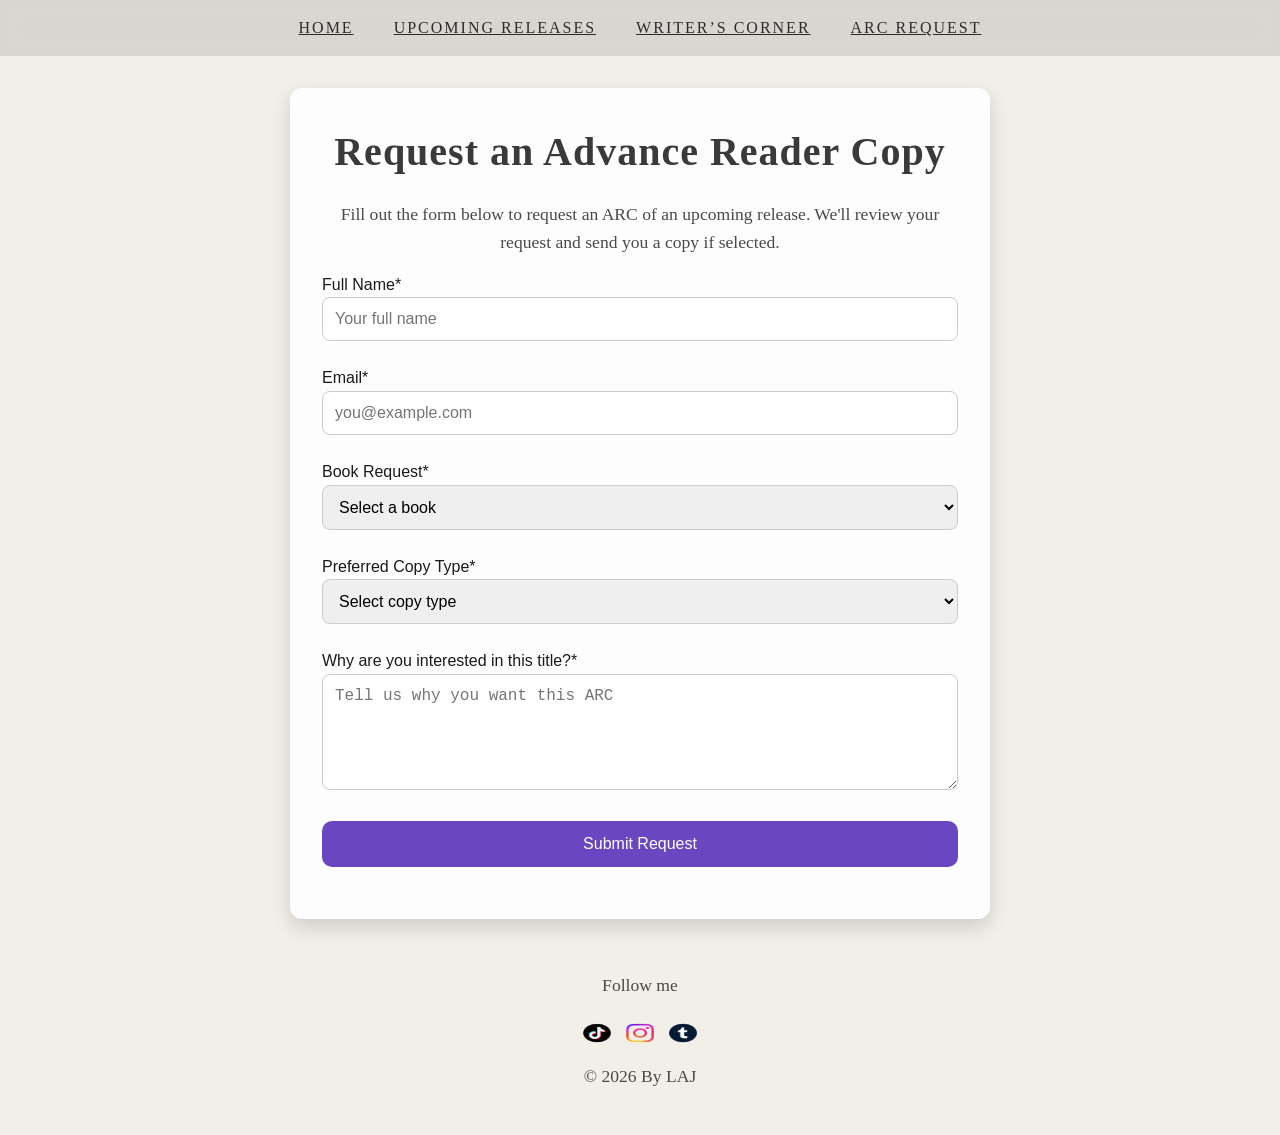
==== arc.html @ 68cc37be "Add files via upload" ====
<!DOCTYPE html>
<html lang="en">
<head>
  <meta charset="UTF-8">
  <meta name="description" content="ARC Request - By LAJ">
  <meta name="keywords" content="LAJ, author, ARC, book request">
  <meta name="viewport" content="width=device-width, initial-scale=1.0">
  <title>By LAJ | ARC Request</title>
  <link rel="stylesheet" href="style.css">
</head>
<body>

<header>
  <nav>
    <ul>
      <li><a href="index.html">Home</a></li>
      <li><a href="upcoming.html">Upcoming Releases</a></li>
      <li><a href="writers-corner.html">Writer’s Corner</a></li>
      <li><a href="arc.html">ARC Request</a></li>
    </ul>
  </nav>
</header>

<main>
  <section class="arc-card fade-in">
    <h2 class="center">Request an Advance Reader Copy</h2>
    <p class="center">Fill out the form below to request an ARC of an upcoming release. We'll review your request and send you a copy if selected.</p>

    <form id="arcRequestForm">
      <label for="name">Full Name<span class="required">*</span></label>
      <input type="text" id="name" name="name" placeholder="Your full name" required>

      <label for="email">Email<span class="required">*</span></label>
      <input type="email" id="email" name="email" placeholder="you@example.com" required>

      <label for="book">Book Request<span class="required">*</span></label>
      <select id="book" name="book" required>
        <option value="" disabled selected>Select a book</option>
        <option value="book1">M(us)e</option>
        <option value="book2">Shameless</option>
        <option value="book3">Primal</option>
      </select>

      <label for="copyType">Preferred Copy Type<span class="required">*</span></label>
      <select id="copyType" name="copyType" required>
        <option value="" disabled selected>Select copy type</option>
        <option value="ebook">Ebook</option>
        <option value="paperback">Paperback</option>
      </select>

      <label for="interest">Why are you interested in this title?<span class="required">*</span></label>
      <textarea id="interest" name="interest" rows="5" placeholder="Tell us why you want this ARC" required></textarea>

      <button type="submit">Submit Request</button>
    </form>

    <p id="formMessage"></p>
  </section>
</main>

<footer class="fade-in">
  <p>Follow me</p>
  <div class="social-icons">
    <a href="https://www.tiktok.com/@bylaj" target="_blank"><img src="2.png" alt="TikTok"></a>
    <a href="https://www.instagram.com/_bylaj" target="_blank"><img src="3.png" alt="Instagram"></a>
    <a href="https://www.tumblr.com/bylaj" target="_blank"><img src="4.png" alt="Tumblr"></a>
  </div>
  <p>© 2026 By LAJ</p>
</footer>

<script src="script.js"></script>
</body>
</html>
---- style.css ----
:root {
  --ink: #1a1a1a;
  --paper: #f2efe9;
  --aged-paper: #e6d7bf;
  --soft-shadow: rgba(0,0,0,0.08);
  --deep-shadow: rgba(0,0,0,0.15);
  --heritage-gold: #b89b5e;
}

* { margin: 0; padding: 0; box-sizing: border-box; }
html { scroll-behavior: smooth; }

body {
  font-family: "Georgia", serif;
  background: var(--paper);
  color: var(--ink);
  line-height: 1.6;
}

/* -------------------------
   NAVIGATION
--------------------------*/
header { position: sticky; top: 0; z-index: 100; }

nav ul {
  display: flex;
  justify-content: center;
  list-style: none;
  background: rgba(0,0,0,0.1);
  padding: 15px;
  backdrop-filter: blur(8px);
}

nav a {
  font-family: "Times New Roman", serif;
  text-transform: uppercase;
  letter-spacing: 2px;
  font-weight: 400;
  color: rgba(0,0,0,0.8);
  position: relative;
  margin: 0 20px;
  transition: all 0.3s ease;
}

nav a::after {
  content: "";
  position: absolute;
  bottom: -5px;
  left: 50%;
  width: 0;
  height: 6px;
  background: rgba(0,0,0,0.15);
  box-shadow: 0 0 15px rgba(0,0,0,0.25);
  transition: width 0.4s ease, left 0.4s ease;
  border-radius: 3px;
}

nav a:hover::after {
  width: 100%;
  left: 0;
}

/* -------------------------
   HERO / INTRO VIDEOS
--------------------------*/
.intro-video, .hero-video { position: relative; height: 100vh; overflow: hidden; }

.intro-video video, .hero-video video {
  width: 100%;
  height: 100%;
  object-fit: cover;
}

.intro-overlay, .hero-overlay {
  position: absolute;
  inset: 0;
  display: flex;
  flex-direction: column;
  justify-content: center;
  align-items: center;
  text-align: center;
}

.intro-overlay { color: white; background: rgba(0,0,0,0.3); }
.hero-overlay { background: rgba(0,0,0,0.35); }

.intro-overlay h1, .hero-overlay h1 {
  font-family: 'Dancing Script', cursive;
  font-size: 4rem;
  letter-spacing: 3px;
  margin-bottom: 10px;
  color: white;
}

.intro-overlay p, .tagline {
  font-family: "Georgia", serif;
  font-size: 1.2rem;
  color: white;
  font-weight: 400;
  opacity: 0.9;
}

/* -------------------------
   SECTION HEADERS
--------------------------*/
h2, .writers-title {
  font-family: 'Dancing Script', cursive;
  font-size: 2.5rem;
  color: #3a3a3a;
  letter-spacing: 1px;
  margin-bottom: 12px;
}

p, .writers-subtitle {
  font-family: "Georgia", serif;
  font-size: 1.1rem;
  color: #4a4a4a;
  line-height: 1.6;
  margin-bottom: 20px;
}

/* -------------------------
   ABOUT / FLOATING ART GALLERY
--------------------------*/
.about {
  display: flex;
  justify-content: center;
  align-items: center;
  gap: 80px;
  margin: 120px auto;
  padding: 0 60px;
  max-width: 1200px;
}

.about img {
  width: 280px;
  flex-shrink: 0;
  filter: grayscale(10%) contrast(1.05);
  box-shadow: 0 40px 100px rgba(0,0,0,0.35);
}

.about-text { max-width: 650px; }

/* -------------------------
   FEATURED BOOKS / GRID
--------------------------*/
.section-card.slide-up {
  background: none;
  padding: 60px 20px;
  margin: 100px auto 120px;
}

.section-card.slide-up h2 {
  text-align: center;
  font-family: 'Great Vibes', cursive;
  font-size: 3.2rem;
  margin-bottom: 50px;
}

.book-grid {
  display: flex;
  justify-content: center;
  flex-wrap: wrap;
  gap: 50px;
}

.book {
  width: 220px; height: 330px;
  overflow: hidden;
  cursor: pointer;
  box-shadow: 0 50px 120px rgba(0,0,0,0.4);
  transition: transform 0.6s ease, box-shadow 0.6s ease;
}

.book img {
  width: 100%;
  height: 100%;
  object-fit: cover;
}

.book:hover {
  transform: translateY(-25px) scale(1.07);
  box-shadow: 0 70px 150px rgba(0,0,0,0.6);
}

/* -------------------------
   UPCOMING RELEASES TABLE
--------------------------*/
#upcoming-table {
  width: 85%;
  max-width: 1000px;
  margin: 40px auto;
  border-collapse: collapse;
}

#upcoming-table th, #upcoming-table td {
  padding: 25px 15px;
  text-align: center;
  vertical-align: top;
}

#upcoming-table th {
  font-family: "Times New Roman", serif;
  text-transform: uppercase;
  letter-spacing: 2px;
  font-weight: 500;
  font-size: 0.95rem;
  color: #3a3a3a;
  border-bottom: 1px solid rgba(0,0,0,0.15);
}

#upcoming-table th:first-child, #upcoming-table td:first-child { width: 40%; }

.title-cell {
  display: flex;
  flex-direction: column;
  align-items: center;
  gap: 15px;
}

.cover-wrapper img {
  width: 200px;
  height: auto;
  object-fit: cover;
  box-shadow: 0 40px 100px rgba(0,0,0,0.35);
  transition: transform 0.6s ease, box-shadow 0.6s ease;
}

.cover-wrapper img:hover {
  transform: translateY(-15px) scale(1.05);
  box-shadow: 0 60px 140px rgba(0,0,0,0.5);
}

.book-title {
  font-family: 'Dancing Script', cursive;
  font-size: 1.4rem;
  color: #3a3a3a;
}

/* -------------------------
   ARC FORM PAGE
--------------------------*/
.arc-card {
  max-width: 700px;
  margin: 2rem auto;
  padding: 2rem;
  background-color: #fdfdfd;
  border-radius: 12px;
  box-shadow: 0 8px 20px rgba(0,0,0,0.15);
  font-family: 'Helvetica', sans-serif;
}

.arc-card h2.center, .arc-card p.center { text-align: center; margin-bottom: 1rem; }

#arcRequestForm input, #arcRequestForm select, #arcRequestForm textarea {
  width: 100%;
  padding: 0.75rem;
  margin-bottom: 1.5rem;
  border: 1px solid #ccc;
  border-radius: 8px;
  font-size: 1rem;
}

#arcRequestForm button {
  width: 100%;
  padding: 0.85rem;
  background-color: #6b46c1;
  color: white;
  border: none;
  border-radius: 10px;
  font-size: 1rem;
  cursor: pointer;
  transition: background 0.3s ease;
}

#arcRequestForm button:hover { background-color: #553c9a; }

/* -------------------------
   WRITER'S CORNER GRID & LIGHTBOX
--------------------------*/
.writers-page .blog-grid {
  display: grid;
  grid-template-columns: repeat(3,1fr);
  gap: 40px;
  max-width: 1200px;
  width: 95%;
  margin: 0 auto 100px;
}

.writers-page .blog-post {
  background: rgba(255,255,255,0.96);
  padding: 20px;
  border-radius: 8px;
  box-shadow: 0 25px 60px rgba(0,0,0,0.08);
  transition: transform 0.4s ease, box-shadow 0.4s ease;
}

.writers-page .blog-post:hover {
  transform: translateY(-5px);
  box-shadow: 0 35px 80px rgba(0,0,0,0.15);
}

.writers-page .post-image-wrapper img {
  width: 100%;
  height: auto;
  object-fit: cover;
  border-radius: 6px;
  margin-bottom: 15px;
  transition: transform 0.3s ease;
}

.writers-page .blog-post:hover .post-image-wrapper img {
  transform: scale(1.03);
}

.writers-page .blog-post h3 {
  font-family: 'Dancing Script', cursive;
  font-size: 1.4rem;
  margin-bottom: 10px;
}

.writers-page .blog-post p {
  font-size: 0.95rem;
  line-height: 1.6;
  margin-bottom: 10px;
}

.writers-page .short-post { cursor: default; }
.writers-page .long-post { cursor: pointer; }

.writers-page .post-actions {
  display: flex;
  gap: 15px;
  margin-top: 15px;
}

.writers-page .post-actions button {
  background: none;
  border: none;
  cursor: pointer;
  font-size: 0.95rem;
  color: #4a4a4a;
  transition: color 0.3s ease;
}

.writers-page .post-actions button:hover { color: var(--heritage-gold); }

.writers-page .comment-section {
  display: none;
  margin-top: 10px;
}

.writers-page .comment-section textarea {
  width: 100%;
  padding: 10px;
  border-radius: 8px;
  border: 1px solid #ccc;
  font-family: Georgia, serif;
  margin-bottom: 8px;
}

.writers-page .comment-section .submit-comment {
  padding: 6px 12px;
  border: none;
  border-radius: 8px;
  background: var(--ink);
  color: #fff;
  cursor: pointer;
}

.writers-page .comments-container p {
  margin: 5px 0;
  padding: 6px 10px;
  background: #eee;
  border-radius: 5px;
  font-size: 0.9rem;
}

/* -------------------------
   WRITER'S CORNER LIGHTBOX
--------------------------*/
.writers-page #wc-lightbox {
  display: none;
  position: fixed;
  inset: 0;
  justify-content: center;
  align-items: center;
  z-index: 500;
}

.writers-page #wc-lightbox .lightbox-content {
  display: flex;
  gap: 20px;
  max-width: 90%;
  max-height: 90%;
  padding: 20px;
  border-radius: 15px;
  background: rgba(0,0,0,0.85);
  position: relative;
  color: white;
  overflow: hidden;
}

.writers-page #wc-lightbox .book-left,
.writers-page #wc-lightbox .book-right { height: 100%; }

.writers-page #wc-lightbox .book-left {
  width: 45%;
  display: flex;
  justify-content: center;
  align-items: center;
  padding: 20px;
}

.writers-page #wc-lightbox .book-left img {
  max-width: 100%;
  max-height: 100%;
  object-fit: contain;
  box-shadow: 0 15px 35px rgba(0,0,0,0.4);
  border-radius: 6px;
}

.writers-page #wc-lightbox .book-right {
  width: 55%;
  padding: 20px;
  background: var(--paper);
  overflow-y: auto;
  border-left: 1px solid rgba(0,0,0,0.1);
}

.writers-page #wc-lightbox .book-synopsis {
  white-space: normal;
  line-height: 1.6;
  font-size: 1rem;
  color: #1a1a1a;
  padding: 10px;
}

.writers-page #wc-lightbox .nav,
.writers-page #wc-lightbox .close {
  position: absolute;
  font-size: 2.5rem;
  cursor: pointer;
  z-index: 400;
  color: white;
}

.writers-page #wc-lightbox .nav { top: 50%; transform: translateY(-50%); padding: 10px; user-select: none; }
.writers-page #wc-lightbox .nav:hover { opacity: 0.7; }
.writers-page #wc-lightbox .prev { left: 10px; }
.writers-page #wc-lightbox .next { right: 10px; }

.writers-page #wc-lightbox .close { top: 10px; right: 10px; }

/* -------------------------
   WC BOOK FLIP SYSTEM
--------------------------*/
.wc-book-container {
  position: relative;
  width: 80%;
  max-width: 900px;
  height: 600px;
  perspective: 1500px;
  transform-style: preserve-3d;
  transition: transform 0.6s ease;
}

.wc-book-container.open { transform: rotateX(2deg) rotateY(-2deg); }

.wc-book-page-wrapper { position: relative; width: 100%; height: 100%; }

.wc-book-page {
  position: absolute;
  width: 100%;
  height: 100%;
  border-radius: 6px;
  box-shadow: 0 20px 60px rgba(0,0,0,0.5);
  backface-visibility: hidden;
  transform-style: preserve-3d;
  display: flex;
  justify-content: center;
  align-items: center;
  padding: 40px;
  transition: transform 0.8s ease, opacity 0.8s ease;
  opacity: 0;
  background: linear-gradient(rgba(255,255,255,0.95), rgba(250,247,240,0.95)), url('paper-texture.png');
  background-size: cover;
}

.wc-book-page.active { opacity: 1; transform: rotateY(0deg); z-index: 10; }
.wc-book-page.flip-forward { transform: rotateY(-180deg); opacity: 0; }
.wc-book-page.flip-back { transform: rotateY(180deg); opacity: 0; }

.wc-hardcover {
  position: absolute;
  width: 100%;
  height: 100%;
  background: linear-gradient(145deg, #2b2b2b, #111);
  border-radius: 6px;
  box-shadow: 0 40px 120px rgba(0,0,0,0.8), inset -8px 0 20px rgba(255,255,255,0.05);
  transform-origin: left;
  transform: rotateY(0deg);
  transition: transform 1.2s cubic-bezier(.25,.8,.25,1);
  z-index: 20;
}

.wc-book-container.open .wc-hardcover { transform: rotateY(-160deg); }

.wc-book-page::before {
  content: "";
  position: absolute;
  left: 0; top: 0;
  width: 30px;
  height: 100%;
  background: linear-gradient(to right, rgba(0,0,0,0.15), transparent);
}

.wc-page-cover { text-align: center; }
.wc-page-cover img {
  max-height: 350px;
  margin-bottom: 20px;
  box-shadow: 0 15px 40px rgba(0,0,0,0.4);
}

.wc-page-text { max-width: 600px; line-height: 1.8; font-size: 1.05rem; }

/* -------------------------
   FOOTER
--------------------------*/
footer {
  text-align: center;
  padding: 20px 0;
  font-size: 0.9rem;
  width: 100%;
  background: var(--paper);
}

.social-icons {
  display: flex;
  justify-content: center;
  gap: 15px;
  margin: 8px 0;
}

.social-icons img {
  width: 28px; height: 28px;
  transition: transform 0.3s, opacity 0.3s;
}

.social-icons img:hover {
  transform: translateY(-3px);
  opacity: 0.8;
}

/* -------------------------
   SCROLL ANIMATIONS
--------------------------*/
.fade-in { opacity: 0; transform: translateY(40px); transition: all 1s ease; }
.slide-up { opacity: 0; transform: translateY(60px); transition: all 1s ease; }
.visible { opacity: 1; transform: translateY(0); }

/* -------------------------
   RESPONSIVE
--------------------------*/
@media (max-width:1000px) {
  .book-grid { flex-wrap: wrap; justify-content: center; }
  .about { flex-direction: column; align-items: center; gap: 30px; }
  .section-card.slide-up h2 { font-size: 2.5rem; margin-bottom: 30px; }
  .book { width: 180px; height: 280px; }
}

@media (max-width:700px) {
  .writers-page .blog-grid { grid-template-columns: 1fr; gap: 25px; }
  .wc-book-container { width: 95%; height: 500px; }
  .wc-book-page { padding: 25px; font-size: 0.95rem; }
  .intro-overlay h1, .hero-overlay h1 { font-size: 3rem; }
  nav ul { flex-direction: column; padding: 10px; }
  nav a { margin: 10px 0; }
}

/* For Writer's Corner Lightbox */
.writers-page #wc-lightbox .book-left,
.writers-page #wc-lightbox .book-right {
  height: 100%;
}

.writers-page #wc-lightbox .book-left {
  width: 45%;
  display: flex;
  justify-content: center;
  align-items: center;
  padding: 20px;
}

.writers-page #wc-lightbox .book-right {
  width: 55%;
  padding: 20px;
  background: var(--paper);
  overflow-y: auto;
  border-left: 1px solid rgba(0,0,0,0.1);
}

/* For Upcoming Releases Lightbox */
#lightbox .book-container {
  max-width: 800px;
  padding: 20px;
  background: rgba(0,0,0,0.7);
}

#lightbox .book-page-wrapper {
  padding: 30px;
}
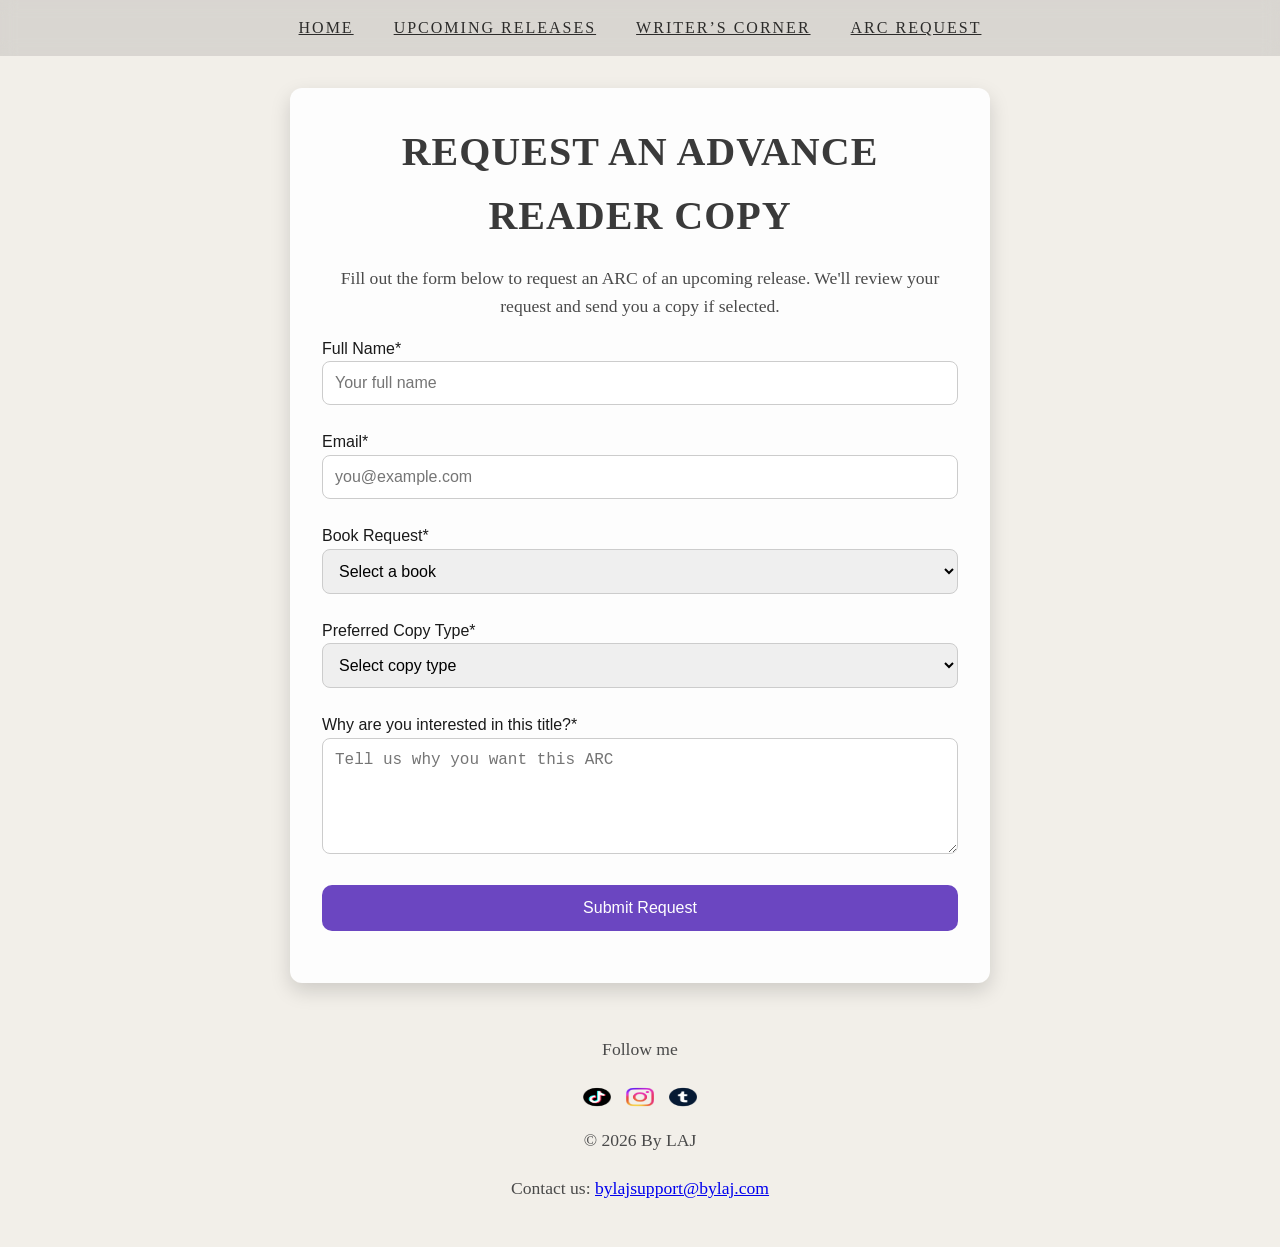
==== commit 046c65df: "Add contact information to footer in arc.html" ====
--- a/arc.html
+++ b/arc.html
@@ -66,8 +66,9 @@
     <a href="https://www.tumblr.com/bylaj" target="_blank"><img src="4.png" alt="Tumblr"></a>
   </div>
   <p>© 2026 By LAJ</p>
+  <p>Contact us: <a href="mailto:bylajsupport@bylaj.com">bylajsupport@bylaj.com</a></p>
 </footer>
 
 <script src="script.js"></script>
 </body>
-</html>+</html>
--- a/style.css
+++ b/style.css
@@ -85,7 +85,7 @@
 .hero-overlay { background: rgba(0,0,0,0.35); }
 
 .intro-overlay h1, .hero-overlay h1 {
-  font-family: 'Dancing Script', cursive;
+  font-family: 'Montserrat',  cursive;
   font-size: 4rem;
   letter-spacing: 3px;
   margin-bottom: 10px;
@@ -101,10 +101,11 @@
 }
 
 /* -------------------------
-   SECTION HEADERS
+   SECTION HEADERS About & Featured Books
 --------------------------*/
 h2, .writers-title {
-  font-family: 'Dancing Script', cursive;
+  font-family: "Times New Roman", serif; cursive; 
+  text-transform: uppercase;    
   font-size: 2.5rem;
   color: #3a3a3a;
   letter-spacing: 1px;
@@ -152,7 +153,8 @@
 
 .section-card.slide-up h2 {
   text-align: center;
-  font-family: 'Great Vibes', cursive;
+  font-family: "Times New Roman", serif; cursive; 
+  text-transform: uppercase;   
   font-size: 3.2rem;
   margin-bottom: 50px;
 }
@@ -170,6 +172,7 @@
   cursor: pointer;
   box-shadow: 0 50px 120px rgba(0,0,0,0.4);
   transition: transform 0.6s ease, box-shadow 0.6s ease;
+  position: relative;
 }
 
 .book img {
@@ -232,7 +235,7 @@
 }
 
 .book-title {
-  font-family: 'Dancing Script', cursive;
+  font-family: 'Montserrat', cursive;
   font-size: 1.4rem;
   color: #3a3a3a;
 }
@@ -276,28 +279,43 @@
 #arcRequestForm button:hover { background-color: #553c9a; }
 
 /* -------------------------
-   WRITER'S CORNER GRID & LIGHTBOX
+   WRITER'S CORNER GRID & POSTS
 --------------------------*/
 .writers-page .blog-grid {
   display: grid;
-  grid-template-columns: repeat(3,1fr);
-  gap: 40px;
+  grid-template-columns: repeat(auto-fill, minmax(280px, 1fr));
+  grid-auto-rows: 10px; /* FIXED ROW HEIGHT for masonry calculation */
+  gap: 30px;
   max-width: 1200px;
   width: 95%;
   margin: 0 auto 100px;
+  transition: all 0.3s ease; /* smooth row adjustment */
 }
 
 .writers-page .blog-post {
-  background: rgba(255,255,255,0.96);
+  background: #ffffff;
   padding: 20px;
+  padding-bottom: 15px !important;
   border-radius: 8px;
   box-shadow: 0 25px 60px rgba(0,0,0,0.08);
+  display: flex;
+  flex-direction: column;
   transition: transform 0.4s ease, box-shadow 0.4s ease;
-}
-
+  overflow: hidden; /* important for Read More */
+  align-self: start;  /* prevent stretching */
+}
+
+/* Hover effect */
 .writers-page .blog-post:hover {
   transform: translateY(-5px);
   box-shadow: 0 35px 80px rgba(0,0,0,0.15);
+}
+
+.writers-page .blog-post .post-date {
+  font-size: 0.85rem;
+  color: #888888;
+  margin-bottom: 8px;
+  font-style: italic;
 }
 
 .writers-page .post-image-wrapper img {
@@ -314,7 +332,7 @@
 }
 
 .writers-page .blog-post h3 {
-  font-family: 'Dancing Script', cursive;
+  font-family: 'Serif', 
   font-size: 1.4rem;
   margin-bottom: 10px;
 }
@@ -325,9 +343,41 @@
   margin-bottom: 10px;
 }
 
-.writers-page .short-post { cursor: default; }
-.writers-page .long-post { cursor: pointer; }
-
+/* -------------------------
+   SHORT POST READ MORE WRAPPER
+--------------------------*/
+.writers-page .short-preview-wrapper {
+  max-height: 120px; /* collapsed height */
+  overflow: hidden;  /* keep grid snapping */
+  transition: max-height 0.3s ease;
+}
+
+.writers-page .short-preview-wrapper.expanded {
+  overflow: visible; /* full content allowed */
+}
+
+/* Read More button styling */
+.writers-page .read-more-btn {
+  cursor: pointer;
+  color: var(--heritage-gold);
+  background: none;
+  border: none;
+  font-weight: bold;
+  padding: 0;
+  font-size: 0.95rem;
+  margin-top: 10px;
+  text-align: left;
+  display: inline-block;
+  transition: color 0.3s ease;
+}
+
+.writers-page .read-more-btn:hover {
+  color: darkgoldenrod;
+}
+
+/* -------------------------
+   LOVE BUTTONS & COMMENT BOX
+--------------------------*/
 .writers-page .post-actions {
   display: flex;
   gap: 15px;
@@ -343,7 +393,9 @@
   transition: color 0.3s ease;
 }
 
-.writers-page .post-actions button:hover { color: var(--heritage-gold); }
+.writers-page .post-actions button:hover {
+  color: var(--heritage-gold);
+}
 
 .writers-page .comment-section {
   display: none;
@@ -377,187 +429,149 @@
 }
 
 /* -------------------------
-   WRITER'S CORNER LIGHTBOX
---------------------------*/
-.writers-page #wc-lightbox {
+   SCROLL ANIMATIONS
+--------------------------*/
+.fade-in { opacity: 0; transform: translateY(40px); transition: all 1s ease; }
+.slide-up { opacity: 0; transform: translateY(60px); transition: all 1s ease; }
+.visible { opacity: 1; transform: translateY(0); }
+
+/* -------------------------
+   UPCOMING PAGE LIGHTBOX
+--------------------------*/
+#lightbox {
   display: none;
   position: fixed;
   inset: 0;
-  justify-content: center;
-  align-items: center;
-  z-index: 500;
-}
-
-.writers-page #wc-lightbox .lightbox-content {
-  display: flex;
-  gap: 20px;
-  max-width: 90%;
-  max-height: 90%;
-  padding: 20px;
-  border-radius: 15px;
-  background: rgba(0,0,0,0.85);
+  background: rgba(242, 239, 233, 0.95);
+  justify-content: center;
+  align-items: center;
+  z-index: 1000;
+}
+
+#lightbox .book-container {
   position: relative;
-  color: white;
+  width: 90vw;
+  max-width: 1000px;
+  max-height: 90vh;
+  background: var(--paper);
+  border-radius: 12px;
   overflow: hidden;
-}
-
-.writers-page #wc-lightbox .book-left,
-.writers-page #wc-lightbox .book-right { height: 100%; }
-
-.writers-page #wc-lightbox .book-left {
-  width: 45%;
-  display: flex;
-  justify-content: center;
-  align-items: center;
-  padding: 20px;
-}
-
-.writers-page #wc-lightbox .book-left img {
+  display: flex;
+  justify-content: center;
+  align-items: center;
+  box-shadow: 0 40px 120px rgba(0,0,0,0.4);
+}
+
+#lightbox .book-page-wrapper {
+  width: 100%;
+  height: 100%;
+  padding: 30px;
+  display: flex;
+  justify-content: center;
+  align-items: center;
+}
+
+#lightbox .book-page {
+  display: flex;
+  width: 100%;
+  height: 100%;
+  gap: 40px;
+}
+
+#lightbox .book-left {
+  flex: 1;
+  display: flex;
+  justify-content: center;
+  align-items: center;
+}
+
+#lightbox .book-left img {
   max-width: 100%;
-  max-height: 100%;
+  max-height: 75vh;
   object-fit: contain;
-  box-shadow: 0 15px 35px rgba(0,0,0,0.4);
-  border-radius: 6px;
-}
-
-.writers-page #wc-lightbox .book-right {
-  width: 55%;
-  padding: 20px;
-  background: var(--paper);
+  border-radius: 8px;
+  box-shadow: 0 25px 70px rgba(0,0,0,0.3);
+}
+
+#lightbox .book-right {
+  flex: 1;
+  background: url('paper-texture.png') repeat;
+  padding: 30px;
   overflow-y: auto;
-  border-left: 1px solid rgba(0,0,0,0.1);
-}
-
-.writers-page #wc-lightbox .book-synopsis {
-  white-space: normal;
-  line-height: 1.6;
+  border-radius: 8px;
+}
+
+#lightbox .book-synopsis {
   font-size: 1rem;
-  color: #1a1a1a;
+  line-height: 1.7;
+  color: var(--ink);
+}
+
+#lightbox .nav {
+  position: absolute;
+  top: 50%;
+  transform: translateY(-50%);
+  font-size: 2.5rem;
+  color: var(--ink);
+  cursor: pointer;
   padding: 10px;
-}
-
-.writers-page #wc-lightbox .nav,
-.writers-page #wc-lightbox .close {
+  user-select: none;
+}
+#lightbox .prev { left: 10px; }
+#lightbox .next { right: 10px; }
+#lightbox .nav:hover { opacity: 0.7; }
+
+#lightbox .close {
   position: absolute;
+  top: 15px;
+  right: 20px;
   font-size: 2.5rem;
+  color: var(--ink);
   cursor: pointer;
-  z-index: 400;
-  color: white;
-}
-
-.writers-page #wc-lightbox .nav { top: 50%; transform: translateY(-50%); padding: 10px; user-select: none; }
-.writers-page #wc-lightbox .nav:hover { opacity: 0.7; }
-.writers-page #wc-lightbox .prev { left: 10px; }
-.writers-page #wc-lightbox .next { right: 10px; }
-
-.writers-page #wc-lightbox .close { top: 10px; right: 10px; }
-
-/* -------------------------
-   WC BOOK FLIP SYSTEM
---------------------------*/
-.wc-book-container {
-  position: relative;
-  width: 80%;
-  max-width: 900px;
-  height: 600px;
-  perspective: 1500px;
-  transform-style: preserve-3d;
-  transition: transform 0.6s ease;
-}
-
-.wc-book-container.open { transform: rotateX(2deg) rotateY(-2deg); }
-
-.wc-book-page-wrapper { position: relative; width: 100%; height: 100%; }
-
-.wc-book-page {
+}
+
+/* Center synopsis text and allow scrolling */
+#lightbox .book-right .book-synopsis.centered {
+  text-align: center;
+  overflow-y: auto;
+  max-height: 75vh; /* ensures scrolling */
+  white-space: pre-line; /* preserves line breaks */
+  padding-right: 10px; /* for scrollbar spacing */
+}
+
+/* Highlight specific phrases */
+.highlight {
+  color: #f86063;
+  font-weight: bold;
+}
+
+/* Hover label on covers */
+.cover-wrapper .cover-hover-label {
+  pointer-events: none;
   position: absolute;
-  width: 100%;
-  height: 100%;
-  border-radius: 6px;
-  box-shadow: 0 20px 60px rgba(0,0,0,0.5);
-  backface-visibility: hidden;
-  transform-style: preserve-3d;
-  display: flex;
-  justify-content: center;
-  align-items: center;
-  padding: 40px;
-  transition: transform 0.8s ease, opacity 0.8s ease;
+  top: 50%;
+  left: 50%;
+  transform: translate(-50%, -50%);
+  background: rgba(255,255,255,0.85);
+  color: #000;
+  padding: 5px 12px;
+  border-radius: 8px;
+  font-size: 0.9rem;
+  font-family: Georgia, serif;
   opacity: 0;
-  background: linear-gradient(rgba(255,255,255,0.95), rgba(250,247,240,0.95)), url('paper-texture.png');
-  background-size: cover;
-}
-
-.wc-book-page.active { opacity: 1; transform: rotateY(0deg); z-index: 10; }
-.wc-book-page.flip-forward { transform: rotateY(-180deg); opacity: 0; }
-.wc-book-page.flip-back { transform: rotateY(180deg); opacity: 0; }
-
-.wc-hardcover {
-  position: absolute;
-  width: 100%;
-  height: 100%;
-  background: linear-gradient(145deg, #2b2b2b, #111);
-  border-radius: 6px;
-  box-shadow: 0 40px 120px rgba(0,0,0,0.8), inset -8px 0 20px rgba(255,255,255,0.05);
-  transform-origin: left;
-  transform: rotateY(0deg);
-  transition: transform 1.2s cubic-bezier(.25,.8,.25,1);
-  z-index: 20;
-}
-
-.wc-book-container.open .wc-hardcover { transform: rotateY(-160deg); }
-
-.wc-book-page::before {
-  content: "";
-  position: absolute;
-  left: 0; top: 0;
-  width: 30px;
-  height: 100%;
-  background: linear-gradient(to right, rgba(0,0,0,0.15), transparent);
-}
-
-.wc-page-cover { text-align: center; }
-.wc-page-cover img {
-  max-height: 350px;
-  margin-bottom: 20px;
-  box-shadow: 0 15px 40px rgba(0,0,0,0.4);
-}
-
-.wc-page-text { max-width: 600px; line-height: 1.8; font-size: 1.05rem; }
-
-/* -------------------------
-   FOOTER
---------------------------*/
-footer {
-  text-align: center;
-  padding: 20px 0;
-  font-size: 0.9rem;
-  width: 100%;
-  background: var(--paper);
-}
-
-.social-icons {
-  display: flex;
-  justify-content: center;
-  gap: 15px;
-  margin: 8px 0;
-}
-
-.social-icons img {
-  width: 28px; height: 28px;
-  transition: transform 0.3s, opacity 0.3s;
-}
-
-.social-icons img:hover {
-  transform: translateY(-3px);
-  opacity: 0.8;
-}
-
-/* -------------------------
-   SCROLL ANIMATIONS
---------------------------*/
-.fade-in { opacity: 0; transform: translateY(40px); transition: all 1s ease; }
-.slide-up { opacity: 0; transform: translateY(60px); transition: all 1s ease; }
-.visible { opacity: 1; transform: translateY(0); }
+  transition: opacity 0.3s ease;
+}
+
+.cover-wrapper:hover .cover-hover-label {
+  opacity: 1;
+}
+
+/* ===========================
+   GLOBAL LIGHTBOX SCROLL LOCK
+=========================== */
+body.lightbox-open {
+  overflow: hidden;
+}
 
 /* -------------------------
    RESPONSIVE
@@ -578,35 +592,443 @@
   nav a { margin: 10px 0; }
 }
 
-/* For Writer's Corner Lightbox */
-.writers-page #wc-lightbox .book-left,
-.writers-page #wc-lightbox .book-right {
+/* -------------------------
+   FOOTER
+--------------------------*/
+footer {
+  text-align: center;
+  padding: 20px 0;
+  font-size: 0.9rem;
+  width: 100%;
+  background: var(--paper);
+}
+
+.social-icons {
+  display: flex;
+  justify-content: center;
+  gap: 15px;
+  margin: 8px 0;
+}
+
+.social-icons img {
+  width: 28px; height: 28px;
+  transition: transform 0.3s, opacity 0.3s;
+}
+
+.social-icons img:hover {
+  transform: translateY(-3px);
+  opacity: 0.8;
+}
+
+/* Hide empty image wrapper only on writers page to remove extra space */
+.writers-page .post-image-wrapper:empty {
+  display: none !important;
+  height: 0 !important;
+  margin: 0 !important;
+  padding: 0 !important;
+}
+
+/* Remove bottom margin on last paragraph inside blog cards */
+.writers-page .blog-card p:last-child {
+  margin-bottom: 0 !important;
+}
+
+/* ===========================
+   WRITERS CORNER LIGHTBOX - BOOK STYLE
+=========================== */
+#wc-lightbox {
+  display: none;
+  position: fixed;
+  inset: 0;
+  background: rgba(242, 239, 233, 0.95);
+  justify-content: center;
+  align-items: center;
+  z-index: 1000;
+}
+
+#wc-lightbox .book-container {
+  position: relative;
+  width: 90vw;
+  max-width: 1000px;
+  max-height: 90vh;
+  background: var(--paper);
+  border-radius: 12px;
+  overflow: hidden;
+  display: flex;
+  justify-content: center;
+  align-items: center;
+  box-shadow: 0 40px 120px rgba(0,0,0,0.4);
+  /* optional: subtle page shadow to mimic real book */
+  box-shadow: inset 0 0 50px rgba(0,0,0,0.05), 0 40px 120px rgba(0,0,0,0.4);
+}
+
+#wc-lightbox .book-page-wrapper {
+  width: 100%;
   height: 100%;
-}
-
-.writers-page #wc-lightbox .book-left {
-  width: 45%;
-  display: flex;
-  justify-content: center;
-  align-items: center;
-  padding: 20px;
-}
-
-.writers-page #wc-lightbox .book-right {
-  width: 55%;
-  padding: 20px;
+  padding: 30px;
+  display: flex;
+  justify-content: center;
+  align-items: center;
+}
+
+#wc-lightbox .book-page {
+  display: flex;
+  width: 100%;
+  height: 100%;
+  gap: 40px;
   background: var(--paper);
+}
+
+#wc-lightbox .book-left {
+  flex: 1;
+  display: flex;
+  justify-content: center;
+  align-items: center;
+}
+
+#wc-lightbox .book-left img {
+  max-width: 100%;
+  max-height: 75vh;
+  object-fit: contain;
+  border-radius: 8px;
+  box-shadow: 0 25px 70px rgba(0,0,0,0.3);
+}
+
+#wc-lightbox .book-right {
+  flex: 1;
+  background: url('paper-texture.png') repeat;
+  padding: 40px 35px;
+  overflow: hidden; /* remove scrolling */
+  border-radius: 8px;
+  display: flex;
+  flex-direction: column;
+  justify-content: flex-start;
+}
+
+/* Book text styling */
+#wc-lightbox .book-synopsis {
+  font-size: 1 rem;
+  line-height: 1.8;
+  color: var(--ink);
+  font-family: "Georgia", serif;
+  white-space: pre-wrap; /* preserve paragraphs and line breaks */
+  text-indent: 1.2em; /* indent first line of paragraphs */
+  margin-bottom: 1em;
+} 
+
+/* Dialogue indentation: add extra for quotes */
+#wc-lightbox .book-synopsis blockquote,
+#wc-lightbox .book-synopsis .dialogue {
+  margin-left: 3em;
+  margin-right: 1em;
+  font-style: italic;
+  line-height: 1.9;
+}
+
+/* Highlight specific phrases */
+#wc-lightbox .book-synopsis .highlight {
+  color: #f86063;
+  font-weight: bold;
+}
+
+/* Navigation buttons */
+#wc-lightbox .nav {
+  position: absolute;
+  top: 50%;
+  transform: translateY(-50%);
+  font-size: 2.5rem;
+  color: var(--ink);
+  cursor: pointer;
+  padding: 10px;
+  user-select: none;
+  z-index: 10;
+}
+#wc-lightbox .prev { left: 10px; }
+#wc-lightbox .next { right: 10px; }
+#wc-lightbox .nav:hover { opacity: 0.7; }
+
+#wc-lightbox .close {
+  position: absolute;
+  top: 15px;
+  right: 20px;
+  font-size: 2.5rem;
+  color: var(--ink);
+  cursor: pointer;
+}
+
+/* Global lightbox scroll lock */
+body.lightbox-open {
+  overflow: hidden;
+}
+
+/* Responsive tweaks */
+@media (max-width:1000px) {
+  #wc-lightbox .book-page {
+    flex-direction: column;
+  }
+  #wc-lightbox .book-left, #wc-lightbox .book-right {
+    flex: none;
+    width: 100%;
+    height: auto;
+  }
+  #wc-lightbox .book-right {
+    padding: 25px;
+  }
+}
+
+@media (max-width:700px) {
+  #wc-lightbox .book-page {
+    gap: 20px;
+  }
+  #wc-lightbox .book-right {
+    padding: 20px;
+  }
+  #wc-lightbox .book-synopsis {
+    font-size: 0.95rem;
+  }
+}
+
+/* ===========================
+   WRITERS CORNER "CLICK FOR MORE" HOVER LABEL
+=========================== */
+.writers-page .post-image-wrapper {
+  position: relative; /* ensure label is positioned correctly */
+}
+
+.writers-page .post-image-wrapper .cover-hover-label {
+  pointer-events: none;
+  position: absolute;
+  top: 50%;
+  left: 50%;
+  transform: translate(-50%, -50%);
+  background: rgba(255, 255, 255, 0.85);
+  color: #000;
+  padding: 5px 12px;
+  border-radius: 8px;
+  font-size: 0.9rem;
+  font-family: Georgia, serif;
+  opacity: 0;
+  transition: opacity 0.3s ease;
+  z-index: 10; /* ensure label is above the image */
+}
+
+.writers-page .post-image-wrapper:hover .cover-hover-label {
+  opacity: 1;
+}
+
+/* -------------------------
+   FADE TEXT HIGHLIGHT
+--------------------------*/
+.fade-text {
+  background: linear-gradient(90deg, #2887bf 0%, #a6a6a6 100%);
+  -webkit-background-clip: text;
+  -webkit-text-fill-color: transparent;
+  display: inline-block;
+  font-weight: bold;
+}
+
+/* Ensure scrollable synopsis next to cover */
+#lightbox .book-right .book-synopsis {
   overflow-y: auto;
-  border-left: 1px solid rgba(0,0,0,0.1);
-}
-
-/* For Upcoming Releases Lightbox */
-#lightbox .book-container {
-  max-width: 800px;
-  padding: 20px;
-  background: rgba(0,0,0,0.7);
-}
-
-#lightbox .book-page-wrapper {
-  padding: 30px;
-}
+  max-height: 75vh; /* keeps it inside viewport */
+  padding-right: 10px; /* space for scrollbar */
+  line-height: 1.7;
+  white-space: pre-line; /* preserves line breaks */
+}
+
+/* Optional: center text if needed */
+#lightbox .book-right .book-synopsis.centered {
+  text-align: center;
+}
+
+/* =====================================================
+   WRITERS CORNER – TRUE 3D BOOK MODE (UPGRADE)
+   Desktop: Two-page spread
+   Mobile: Single page
+===================================================== */
+
+/* --- Override old layout --- */
+#wc-lightbox .book-page {
+  display: none !important;
+}
+
+/* --- Perspective Container --- */
+#wc-lightbox .book-page-wrapper {
+  perspective: 2000px;
+  width: 100%;
+  height: 100%;
+  padding: 0;
+}
+
+/* --- Book Container --- */
+#wc-lightbox .wc-book {
+  width: 95%;
+  max-width: 1100px;
+  height: 85vh;
+  max-height: 800px;
+  margin: auto;
+  position: relative;
+  transform-style: preserve-3d;
+  transition: transform 0.8s cubic-bezier(.25,.8,.25,1);
+  display: flex;
+  align-items: center;
+  justify-content: center;
+}
+
+/* Cinematic scaling on very large screens */
+@media (min-width: 1400px) {
+  #wc-lightbox .wc-book {
+    max-width: 1250px;
+    height: 88vh;
+  }
+}
+
+/* --- Spread Layout --- */
+#wc-lightbox .wc-spread {
+  display: flex;
+  width: 100%;
+  height: 100%;
+  background: var(--paper);
+  border-radius: 10px;
+  box-shadow:
+    inset 0 0 60px rgba(0,0,0,0.06),
+    0 50px 140px rgba(0,0,0,0.4);
+  overflow: hidden;
+  position: relative;
+}
+
+/* Center gutter shadow */
+#wc-lightbox .wc-spread::after {
+  content: "";
+  position: absolute;
+  top: 0;
+  bottom: 0;
+  left: 50%;
+  width: 40px;
+  transform: translateX(-50%);
+  background: radial-gradient(circle at center, rgba(0,0,0,0.15), transparent 70%);
+  pointer-events: none;
+}
+
+/* --- Individual Pages --- */
+#wc-lightbox .wc-page {
+  flex: 1;
+  display: flex;
+  flex-direction: column;
+  justify-content: flex-start;
+  overflow: visible;
+  background: url('paper-texture.png') repeat;
+}
+
+/* --- Cover Page Styling --- */
+#wc-lightbox .cover-page {
+  align-items: center;
+  justify-content: center;
+  text-align: center;
+}
+
+#wc-lightbox .cover-page img {
+  max-width: 90%;
+  max-height: 110%;
+  object-fit: contain;
+  border-radius: 8px;
+  box-shadow: 0 30px 90px rgba(0,0,0,0.4);
+  margin-bottom: 25px;
+}
+
+#wc-lightbox .cover-page h2 {
+  font-family: "Times New Roman", serif; cursive; 
+  text-transform: uppercase;   
+  font-size: 2.2rem;
+  margin-top: 10px;
+}
+
+/* --- Text Page Styling --- */
+#wc-lightbox .text-page {
+  font-family: Georgia, serif;
+  font-size: 1.5rem;
+  line-height: 1.9;
+  color: var(--ink);
+}
+
+#wc-lightbox .wc-page-inner {
+  padding: 60px; 55px;
+  line-height: 1.9;
+  overflow-y: auto;
+}
+
+/* Reset text styling inside lightbox */
+#wc-lightbox .wc-page-inner,
+#wc-lightbox .book-synopsis {
+  font-style: normal;      /* removes italics */
+  font-weight: 400;        /* normal weight */
+  font-family: Georgia, serif;  /* ensure serif font */
+  color: var(--ink);       /* ensures correct color */
+}
+
+/* Writers Corner Lightbox - Book-style paragraph formatting */
+#wc-lightbox .text-page p {
+    text-indent: 2em;      /* classic book-style first line indent */
+    margin-bottom: 1.2em;  /* space between paragraphs */
+    line-height: 1.8;      /* slightly taller line-height for readability */
+}
+
+/* --- 3D Flip Animations --- */
+#wc-lightbox .flip-next {
+  animation: wcFlipNext 0.8s ease forwards;
+}
+
+#wc-lightbox .flip-prev {
+  animation: wcFlipPrev 0.8s ease forwards;
+}
+
+@keyframes wcFlipNext {
+  0% { transform: rotateY(0deg); }
+  50% { transform: rotateY(-15deg); }
+  100% { transform: rotateY(0deg); }
+}
+
+@keyframes wcFlipPrev {
+  0% { transform: rotateY(0deg); }
+  50% { transform: rotateY(15deg); }
+  100% { transform: rotateY(0deg); }
+}
+
+/* =====================================================
+   RESPONSIVE – TABLET
+===================================================== */
+@media (max-width: 1000px) {
+  #wc-lightbox .wc-page {
+    padding: 40px 35px;
+  }
+}
+
+/* =====================================================
+   MOBILE – SINGLE PAGE MODE
+===================================================== */
+@media (max-width: 768px) {
+
+  #wc-lightbox .wc-spread {
+    flex-direction: column;
+  }
+
+  #wc-lightbox .wc-spread::after {
+    display: none; /* remove gutter */
+  }
+
+  #wc-lightbox .wc-page {
+    width: 100%;
+    height: 100%;
+    padding: 30px 25px;
+  }
+
+  /* Hide left page entirely */
+  #wc-lightbox .wc-page:first-child {
+    display: none;
+  }
+
+  #wc-lightbox .text-page {
+    font-size: 0.95rem;
+    line-height: 1.8;
+  }
+}
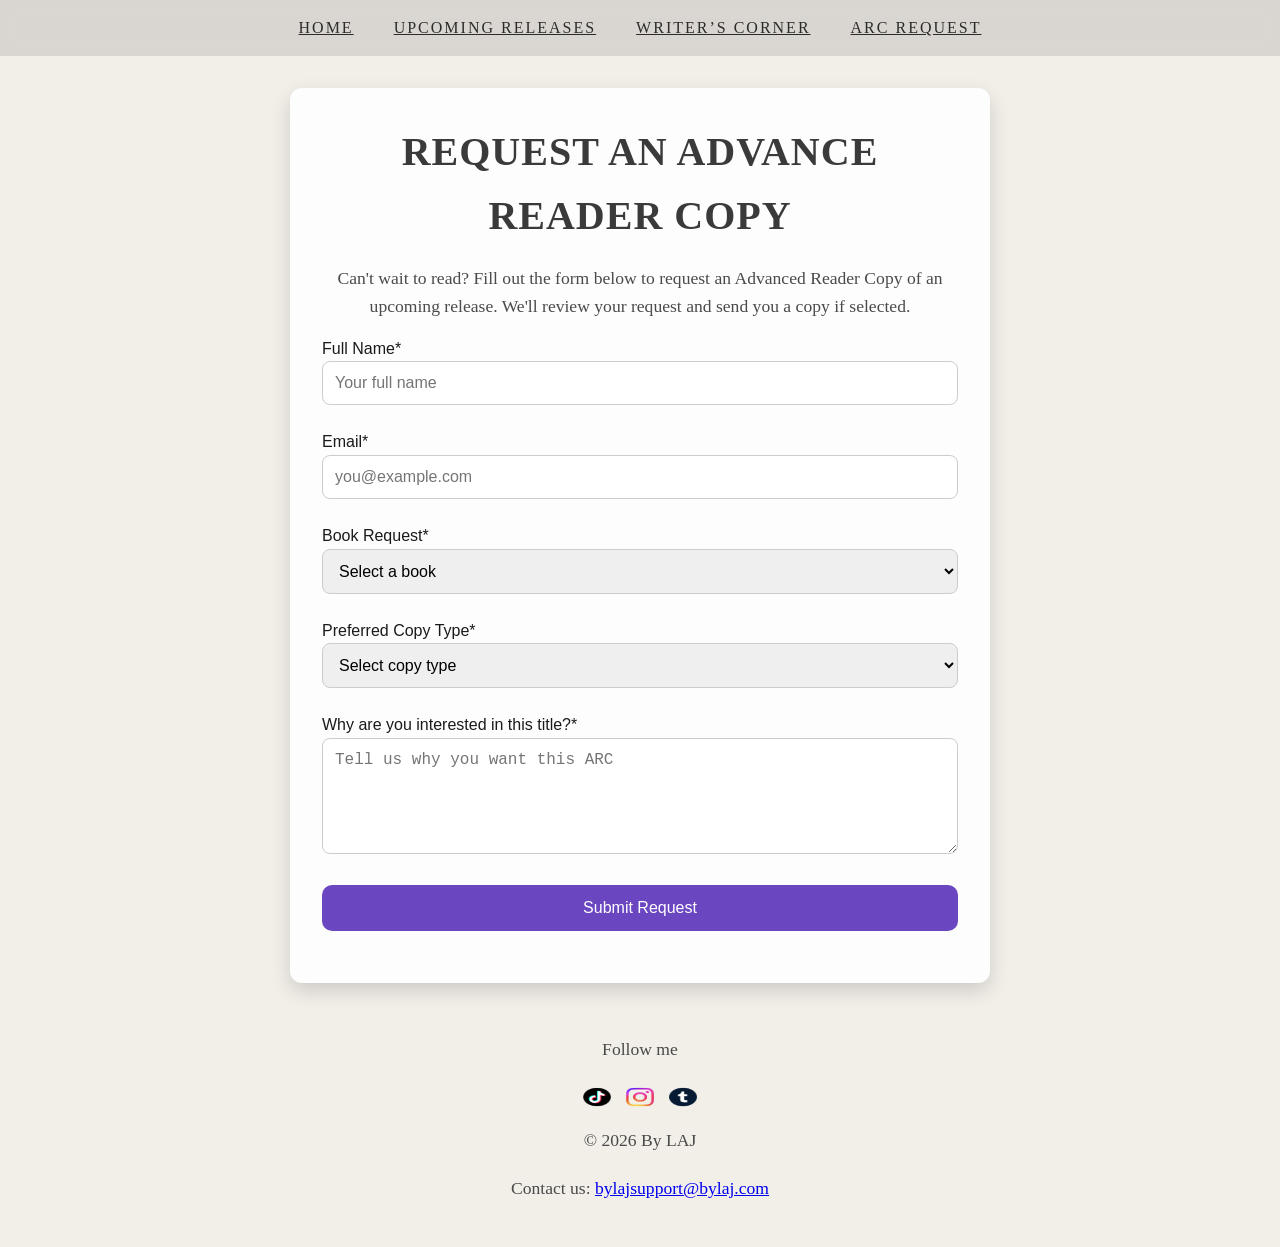
==== commit 4f7aec56: "Update arc.html" ====
--- a/arc.html
+++ b/arc.html
@@ -10,8 +10,8 @@
 </head>
 <body>
 
-<header>
-  <nav>
+<header role="banner">
+  <nav role="navigation" aria-label="Main site navigation">
     <ul>
       <li><a href="index.html">Home</a></li>
       <li><a href="upcoming.html">Upcoming Releases</a></li>
@@ -23,10 +23,11 @@
 
 <main>
   <section class="arc-card fade-in">
-    <h2 class="center">Request an Advance Reader Copy</h2>
-    <p class="center">Fill out the form below to request an ARC of an upcoming release. We'll review your request and send you a copy if selected.</p>
+  <h2 class="center">Request an Advance Reader Copy</h2>
+    <p class="center">Can't wait to read? Fill out the form below to request an Advanced Reader Copy of an upcoming release. We'll review your request and send you a copy if selected.</p>
 
-    <form id="arcRequestForm">
+
+    <form id="arcRequestForm" action="#">
       <label for="name">Full Name<span class="required">*</span></label>
       <input type="text" id="name" name="name" placeholder="Your full name" required>
 
--- a/style.css
+++ b/style.css
@@ -15,6 +15,10 @@
   background: var(--paper);
   color: var(--ink);
   line-height: 1.6;
+}
+
+.center-title {
+  text-align: center;
 }
 
 /* -------------------------
@@ -84,6 +88,18 @@
 .intro-overlay { color: white; background: rgba(0,0,0,0.3); }
 .hero-overlay { background: rgba(0,0,0,0.35); }
 
+.visually-hidden {
+  position: absolute;
+  width: 1px;
+  height: 1px;
+  padding: 0;
+  margin: -1px;
+  overflow: hidden;
+  clip: rect(0,0,0,0);
+  white-space: nowrap;
+  border: 0;
+}
+
 .intro-overlay h1, .hero-overlay h1 {
   font-family: 'Montserrat',  cursive;
   font-size: 4rem;
@@ -137,7 +153,6 @@
   width: 280px;
   flex-shrink: 0;
   filter: grayscale(10%) contrast(1.05);
-  box-shadow: 0 40px 100px rgba(0,0,0,0.35);
 }
 
 .about-text { max-width: 650px; }
@@ -816,6 +831,7 @@
   opacity: 1;
 }
 
+
 /* -------------------------
    FADE TEXT HIGHLIGHT
 --------------------------*/
@@ -928,8 +944,8 @@
 }
 
 #wc-lightbox .cover-page img {
-  max-width: 90%;
-  max-height: 110%;
+  max-width: 85%;
+  max-height: 85%;
   object-fit: contain;
   border-radius: 8px;
   box-shadow: 0 30px 90px rgba(0,0,0,0.4);
